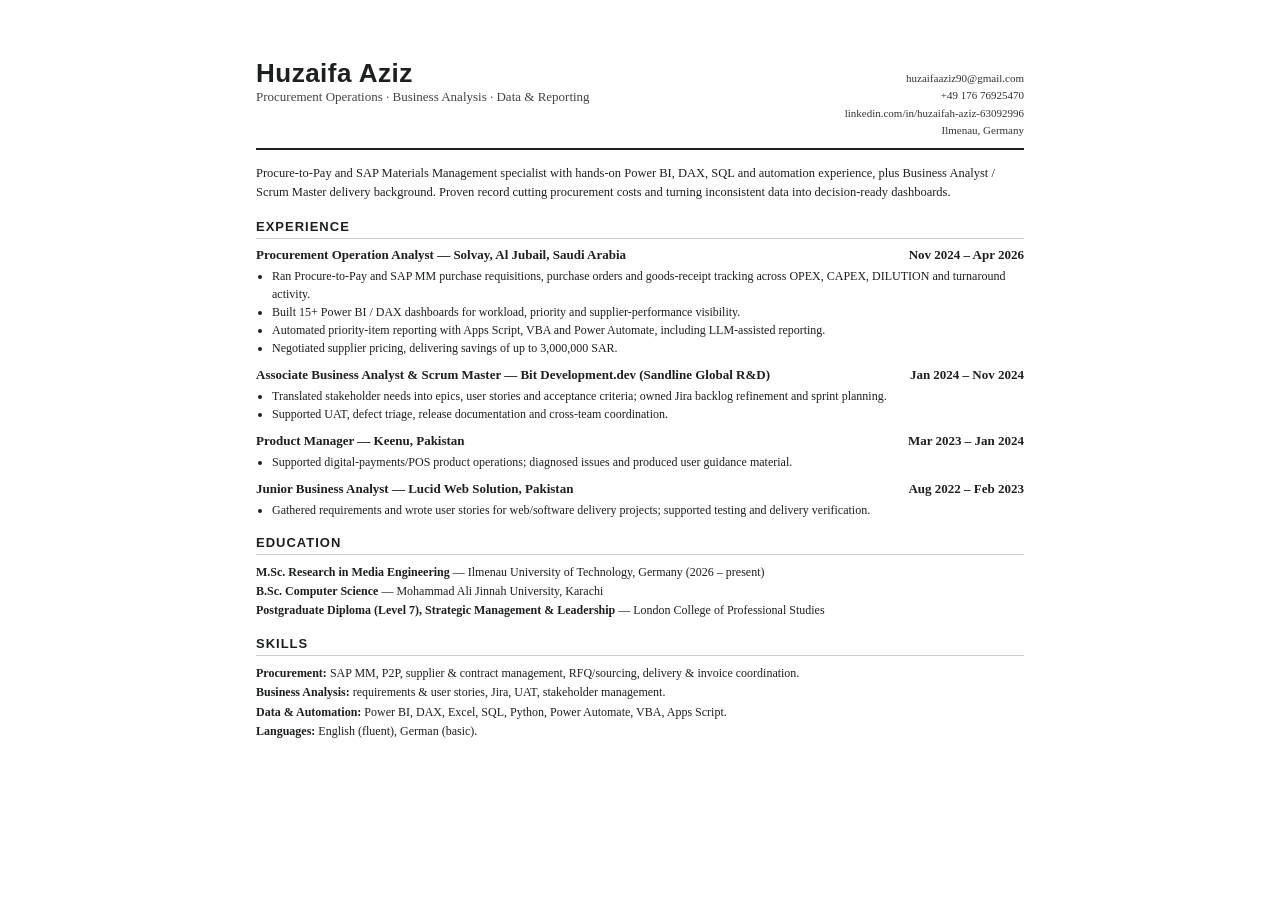
==== resume-print.html @ 82081533 "Add files via upload" ====
<!DOCTYPE html>
<html lang="en">
<head>
<meta charset="utf-8">
<meta name="viewport" content="width=device-width, initial-scale=1">
<title>Huzaifa Aziz — Résumé</title>
<style>
  @page { size: letter; margin: 0.6in; }
  body { font-family: Georgia, 'Times New Roman', serif; max-width: 8in; margin: 0 auto; padding: 0.6in; color: #1d1f20; }
  h1,h2,h3 { font-family: Arial, Helvetica, sans-serif; }
  a { color: #1d2d3d; }
</style>
</head>
<body>
  <div style="display:flex; justify-content:space-between; align-items:baseline; border-bottom:2px solid #1d1f20; padding-bottom:8px; margin-bottom:14px;">
    <div>
      <h1 style="margin:0; font-size:26px; letter-spacing:0.5px;">Huzaifa Aziz</h1>
      <div style="font-size:13px; color:#444;">Procurement Operations · Business Analysis · Data &amp; Reporting</div>
    </div>
    <div style="text-align:right; font-size:11px; line-height:1.6; color:#333;">
      huzaifaaziz90@gmail.com<br>
      +49 176 76925470<br>
      linkedin.com/in/huzaifah-aziz-63092996<br>
      Ilmenau, Germany
    </div>
  </div>

  <p style="font-size:12.5px; line-height:1.55; margin:0 0 14px;">Procure-to-Pay and SAP Materials Management specialist with hands-on Power BI, DAX, SQL and automation experience, plus Business Analyst / Scrum Master delivery background. Proven record cutting procurement costs and turning inconsistent data into decision-ready dashboards.</p>

  <h3 style="font-size:13px; text-transform:uppercase; letter-spacing:1px; border-bottom:1px solid #ccc; padding-bottom:4px; margin:16px 0 8px;">Experience</h3>

  <div style="margin-bottom:10px;">
    <div style="display:flex; justify-content:space-between; font-size:13px; font-weight:bold;"><span>Procurement Operation Analyst — Solvay, Al Jubail, Saudi Arabia</span><span>Nov 2024 – Apr 2026</span></div>
    <ul style="margin:4px 0 0; padding-left:16px; font-size:12px; line-height:1.5;">
      <li>Ran Procure-to-Pay and SAP MM purchase requisitions, purchase orders and goods-receipt tracking across OPEX, CAPEX, DILUTION and turnaround activity.</li>
      <li>Built 15+ Power BI / DAX dashboards for workload, priority and supplier-performance visibility.</li>
      <li>Automated priority-item reporting with Apps Script, VBA and Power Automate, including LLM-assisted reporting.</li>
      <li>Negotiated supplier pricing, delivering savings of up to 3,000,000 SAR.</li>
    </ul>
  </div>

  <div style="margin-bottom:10px;">
    <div style="display:flex; justify-content:space-between; font-size:13px; font-weight:bold;"><span>Associate Business Analyst &amp; Scrum Master — Bit Development.dev (Sandline Global R&amp;D)</span><span>Jan 2024 – Nov 2024</span></div>
    <ul style="margin:4px 0 0; padding-left:16px; font-size:12px; line-height:1.5;">
      <li>Translated stakeholder needs into epics, user stories and acceptance criteria; owned Jira backlog refinement and sprint planning.</li>
      <li>Supported UAT, defect triage, release documentation and cross-team coordination.</li>
    </ul>
  </div>

  <div style="margin-bottom:10px;">
    <div style="display:flex; justify-content:space-between; font-size:13px; font-weight:bold;"><span>Product Manager — Keenu, Pakistan</span><span>Mar 2023 – Jan 2024</span></div>
    <ul style="margin:4px 0 0; padding-left:16px; font-size:12px; line-height:1.5;">
      <li>Supported digital-payments/POS product operations; diagnosed issues and produced user guidance material.</li>
    </ul>
  </div>

  <div style="margin-bottom:4px;">
    <div style="display:flex; justify-content:space-between; font-size:13px; font-weight:bold;"><span>Junior Business Analyst — Lucid Web Solution, Pakistan</span><span>Aug 2022 – Feb 2023</span></div>
    <ul style="margin:4px 0 0; padding-left:16px; font-size:12px; line-height:1.5;">
      <li>Gathered requirements and wrote user stories for web/software delivery projects; supported testing and delivery verification.</li>
    </ul>
  </div>

  <h3 style="font-size:13px; text-transform:uppercase; letter-spacing:1px; border-bottom:1px solid #ccc; padding-bottom:4px; margin:16px 0 8px;">Education</h3>
  <div style="font-size:12px; line-height:1.6;">
    <div><strong>M.Sc. Research in Media Engineering</strong> — Ilmenau University of Technology, Germany (2026 – present)</div>
    <div><strong>B.Sc. Computer Science</strong> — Mohammad Ali Jinnah University, Karachi</div>
    <div><strong>Postgraduate Diploma (Level 7), Strategic Management &amp; Leadership</strong> — London College of Professional Studies</div>
  </div>

  <h3 style="font-size:13px; text-transform:uppercase; letter-spacing:1px; border-bottom:1px solid #ccc; padding-bottom:4px; margin:16px 0 8px;">Skills</h3>
  <div style="font-size:12px; line-height:1.6;">
    <div><strong>Procurement:</strong> SAP MM, P2P, supplier &amp; contract management, RFQ/sourcing, delivery &amp; invoice coordination.</div>
    <div><strong>Business Analysis:</strong> requirements &amp; user stories, Jira, UAT, stakeholder management.</div>
    <div><strong>Data &amp; Automation:</strong> Power BI, DAX, Excel, SQL, Python, Power Automate, VBA, Apps Script.</div>
    <div><strong>Languages:</strong> English (fluent), German (basic).</div>
  </div>

<script>
  const params = new URLSearchParams(window.location.search);
  if (params.get('print') === '1') { setTimeout(() => window.print(), 500); }
</script>
</body>
</html>
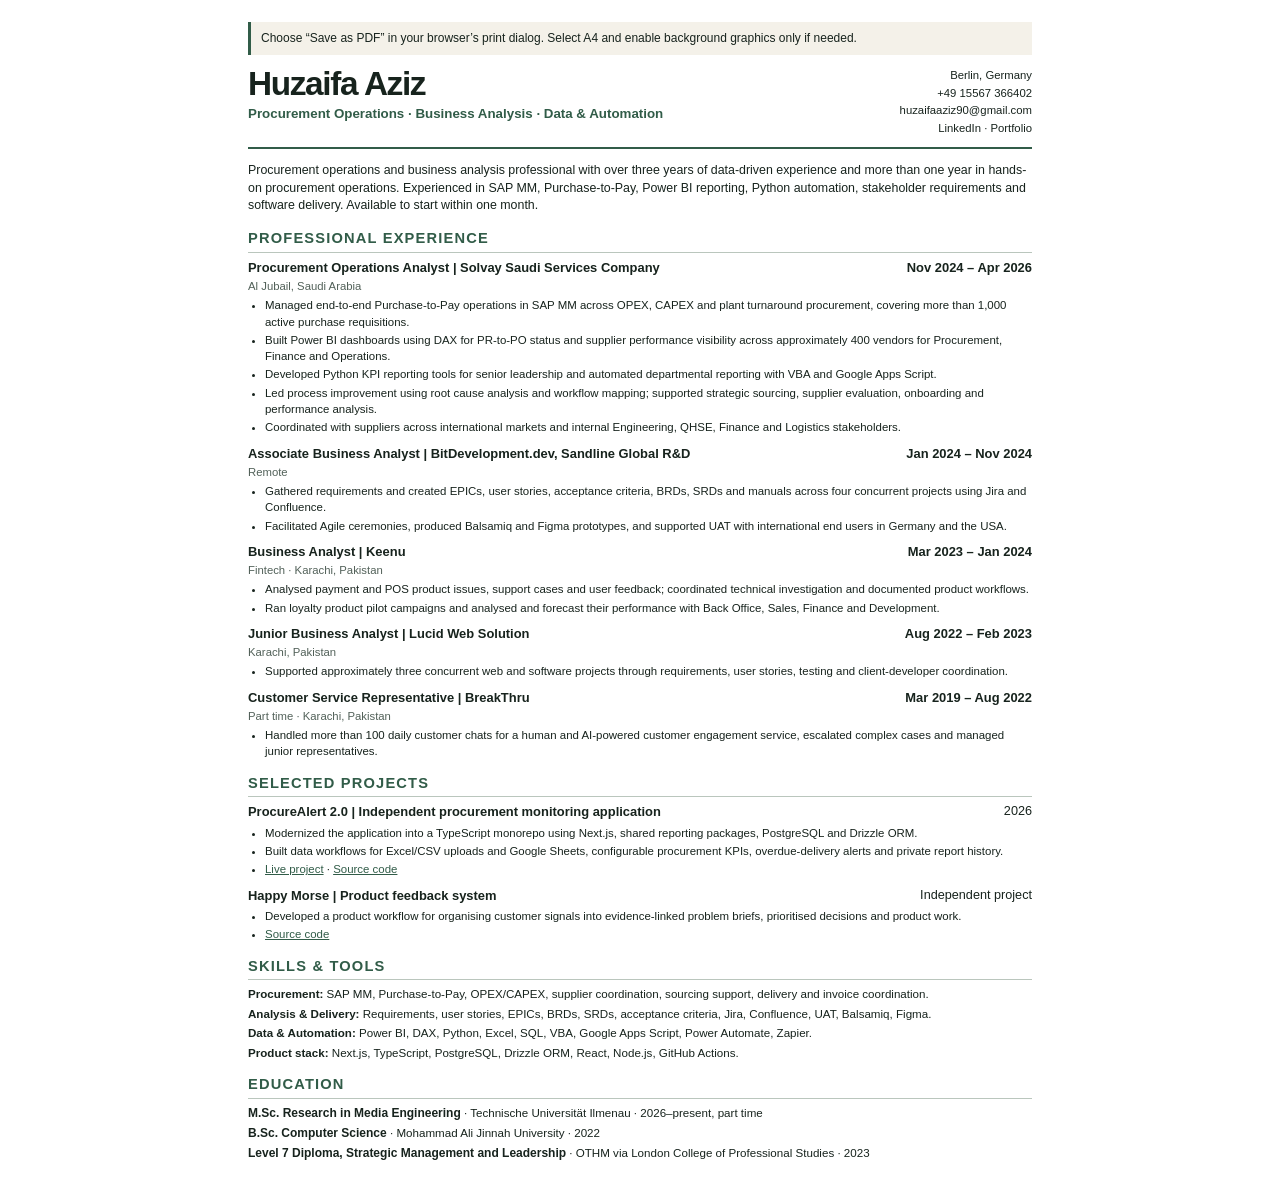
==== commit 8d6973bf: "Add files via upload" ====
--- a/resume-print.html
+++ b/resume-print.html
@@ -1,84 +1,25 @@
-<!DOCTYPE html>
+<!doctype html>
 <html lang="en">
 <head>
-<meta charset="utf-8">
-<meta name="viewport" content="width=device-width, initial-scale=1">
-<title>Huzaifa Aziz — Résumé</title>
+<meta charset="utf-8"><meta name="viewport" content="width=device-width,initial-scale=1"><title>Huzaifa Aziz | Resume</title>
 <style>
-  @page { size: letter; margin: 0.6in; }
-  body { font-family: Georgia, 'Times New Roman', serif; max-width: 8in; margin: 0 auto; padding: 0.6in; color: #1d1f20; }
-  h1,h2,h3 { font-family: Arial, Helvetica, sans-serif; }
-  a { color: #1d2d3d; }
+@page{size:A4;margin:15mm}*{box-sizing:border-box}body{font:10pt/1.42 Arial,Helvetica,sans-serif;color:#17231d;max-width:820px;margin:22px auto;padding:0 18px}header{border-bottom:2px solid #315c48;padding-bottom:10px;margin-bottom:13px;display:flex;justify-content:space-between;gap:22px}h1{font-size:25pt;line-height:1;margin:0 0 5px;letter-spacing:-.04em}header p{margin:0;font-size:10pt;color:#315c48;font-weight:bold}.contact{text-align:right;font-size:8.5pt;line-height:1.55}.contact a{color:inherit;text-decoration:none}h2{font-size:11pt;text-transform:uppercase;letter-spacing:.08em;border-bottom:1px solid #bac6bd;padding-bottom:3px;margin:13px 0 6px;color:#315c48}p{margin:0 0 7px}.summary{font-size:9.3pt}.job{margin:0 0 9px;break-inside:avoid}.jobhead{display:flex;justify-content:space-between;gap:12px;font-size:9.5pt}.jobhead strong{font-size:9.7pt}.meta{font-size:8.5pt;color:#526159;margin:1px 0 3px}.job ul{padding-left:17px;margin:3px 0 0;font-size:8.6pt}.job li{margin:0 0 2px}.skills{font-size:8.7pt}.skills p{margin:0 0 3px}.edu{font-size:8.7pt;margin-bottom:3px}.edu strong{font-size:9pt}.links{color:#315c48;text-decoration:underline}.print-hint{font-size:9pt;background:#f4f1e9;padding:8px 10px;margin-bottom:12px;border-left:3px solid #315c48}@media print{body{margin:0;padding:0}.print-hint{display:none}a{color:inherit;text-decoration:none}}
 </style>
 </head>
 <body>
-  <div style="display:flex; justify-content:space-between; align-items:baseline; border-bottom:2px solid #1d1f20; padding-bottom:8px; margin-bottom:14px;">
-    <div>
-      <h1 style="margin:0; font-size:26px; letter-spacing:0.5px;">Huzaifa Aziz</h1>
-      <div style="font-size:13px; color:#444;">Procurement Operations · Business Analysis · Data &amp; Reporting</div>
-    </div>
-    <div style="text-align:right; font-size:11px; line-height:1.6; color:#333;">
-      huzaifaaziz90@gmail.com<br>
-      +49 176 76925470<br>
-      linkedin.com/in/huzaifah-aziz-63092996<br>
-      Ilmenau, Germany
-    </div>
-  </div>
-
-  <p style="font-size:12.5px; line-height:1.55; margin:0 0 14px;">Procure-to-Pay and SAP Materials Management specialist with hands-on Power BI, DAX, SQL and automation experience, plus Business Analyst / Scrum Master delivery background. Proven record cutting procurement costs and turning inconsistent data into decision-ready dashboards.</p>
-
-  <h3 style="font-size:13px; text-transform:uppercase; letter-spacing:1px; border-bottom:1px solid #ccc; padding-bottom:4px; margin:16px 0 8px;">Experience</h3>
-
-  <div style="margin-bottom:10px;">
-    <div style="display:flex; justify-content:space-between; font-size:13px; font-weight:bold;"><span>Procurement Operation Analyst — Solvay, Al Jubail, Saudi Arabia</span><span>Nov 2024 – Apr 2026</span></div>
-    <ul style="margin:4px 0 0; padding-left:16px; font-size:12px; line-height:1.5;">
-      <li>Ran Procure-to-Pay and SAP MM purchase requisitions, purchase orders and goods-receipt tracking across OPEX, CAPEX, DILUTION and turnaround activity.</li>
-      <li>Built 15+ Power BI / DAX dashboards for workload, priority and supplier-performance visibility.</li>
-      <li>Automated priority-item reporting with Apps Script, VBA and Power Automate, including LLM-assisted reporting.</li>
-      <li>Negotiated supplier pricing, delivering savings of up to 3,000,000 SAR.</li>
-    </ul>
-  </div>
-
-  <div style="margin-bottom:10px;">
-    <div style="display:flex; justify-content:space-between; font-size:13px; font-weight:bold;"><span>Associate Business Analyst &amp; Scrum Master — Bit Development.dev (Sandline Global R&amp;D)</span><span>Jan 2024 – Nov 2024</span></div>
-    <ul style="margin:4px 0 0; padding-left:16px; font-size:12px; line-height:1.5;">
-      <li>Translated stakeholder needs into epics, user stories and acceptance criteria; owned Jira backlog refinement and sprint planning.</li>
-      <li>Supported UAT, defect triage, release documentation and cross-team coordination.</li>
-    </ul>
-  </div>
-
-  <div style="margin-bottom:10px;">
-    <div style="display:flex; justify-content:space-between; font-size:13px; font-weight:bold;"><span>Product Manager — Keenu, Pakistan</span><span>Mar 2023 – Jan 2024</span></div>
-    <ul style="margin:4px 0 0; padding-left:16px; font-size:12px; line-height:1.5;">
-      <li>Supported digital-payments/POS product operations; diagnosed issues and produced user guidance material.</li>
-    </ul>
-  </div>
-
-  <div style="margin-bottom:4px;">
-    <div style="display:flex; justify-content:space-between; font-size:13px; font-weight:bold;"><span>Junior Business Analyst — Lucid Web Solution, Pakistan</span><span>Aug 2022 – Feb 2023</span></div>
-    <ul style="margin:4px 0 0; padding-left:16px; font-size:12px; line-height:1.5;">
-      <li>Gathered requirements and wrote user stories for web/software delivery projects; supported testing and delivery verification.</li>
-    </ul>
-  </div>
-
-  <h3 style="font-size:13px; text-transform:uppercase; letter-spacing:1px; border-bottom:1px solid #ccc; padding-bottom:4px; margin:16px 0 8px;">Education</h3>
-  <div style="font-size:12px; line-height:1.6;">
-    <div><strong>M.Sc. Research in Media Engineering</strong> — Ilmenau University of Technology, Germany (2026 – present)</div>
-    <div><strong>B.Sc. Computer Science</strong> — Mohammad Ali Jinnah University, Karachi</div>
-    <div><strong>Postgraduate Diploma (Level 7), Strategic Management &amp; Leadership</strong> — London College of Professional Studies</div>
-  </div>
-
-  <h3 style="font-size:13px; text-transform:uppercase; letter-spacing:1px; border-bottom:1px solid #ccc; padding-bottom:4px; margin:16px 0 8px;">Skills</h3>
-  <div style="font-size:12px; line-height:1.6;">
-    <div><strong>Procurement:</strong> SAP MM, P2P, supplier &amp; contract management, RFQ/sourcing, delivery &amp; invoice coordination.</div>
-    <div><strong>Business Analysis:</strong> requirements &amp; user stories, Jira, UAT, stakeholder management.</div>
-    <div><strong>Data &amp; Automation:</strong> Power BI, DAX, Excel, SQL, Python, Power Automate, VBA, Apps Script.</div>
-    <div><strong>Languages:</strong> English (fluent), German (basic).</div>
-  </div>
-
-<script>
-  const params = new URLSearchParams(window.location.search);
-  if (params.get('print') === '1') { setTimeout(() => window.print(), 500); }
-</script>
-</body>
-</html>
+<div class="print-hint">Choose “Save as PDF” in your browser’s print dialog. Select A4 and enable background graphics only if needed.</div>
+<header><div><h1>Huzaifa Aziz</h1><p>Procurement Operations · Business Analysis · Data &amp; Automation</p></div><div class="contact">Berlin, Germany<br><a href="tel:+4915567366402">+49 15567 366402</a><br><a href="mailto:huzaifaaziz90@gmail.com">huzaifaaziz90@gmail.com</a><br><a href="https://www.linkedin.com/in/huzaifah-aziz-63092996/">LinkedIn</a> · <a href="https://huzaifaaziz90.github.io">Portfolio</a></div></header>
+<p class="summary">Procurement operations and business analysis professional with over three years of data-driven experience and more than one year in hands-on procurement operations. Experienced in SAP MM, Purchase-to-Pay, Power BI reporting, Python automation, stakeholder requirements and software delivery. Available to start within one month.</p>
+<h2>Professional Experience</h2>
+<section class="job"><div class="jobhead"><strong>Procurement Operations Analyst | Solvay Saudi Services Company</strong><strong>Nov 2024 – Apr 2026</strong></div><div class="meta">Al Jubail, Saudi Arabia</div><ul><li>Managed end-to-end Purchase-to-Pay operations in SAP MM across OPEX, CAPEX and plant turnaround procurement, covering more than 1,000 active purchase requisitions.</li><li>Built Power BI dashboards using DAX for PR-to-PO status and supplier performance visibility across approximately 400 vendors for Procurement, Finance and Operations.</li><li>Developed Python KPI reporting tools for senior leadership and automated departmental reporting with VBA and Google Apps Script.</li><li>Led process improvement using root cause analysis and workflow mapping; supported strategic sourcing, supplier evaluation, onboarding and performance analysis.</li><li>Coordinated with suppliers across international markets and internal Engineering, QHSE, Finance and Logistics stakeholders.</li></ul></section>
+<section class="job"><div class="jobhead"><strong>Associate Business Analyst | BitDevelopment.dev, Sandline Global R&amp;D</strong><strong>Jan 2024 – Nov 2024</strong></div><div class="meta">Remote</div><ul><li>Gathered requirements and created EPICs, user stories, acceptance criteria, BRDs, SRDs and manuals across four concurrent projects using Jira and Confluence.</li><li>Facilitated Agile ceremonies, produced Balsamiq and Figma prototypes, and supported UAT with international end users in Germany and the USA.</li></ul></section>
+<section class="job"><div class="jobhead"><strong>Business Analyst | Keenu</strong><strong>Mar 2023 – Jan 2024</strong></div><div class="meta">Fintech · Karachi, Pakistan</div><ul><li>Analysed payment and POS product issues, support cases and user feedback; coordinated technical investigation and documented product workflows.</li><li>Ran loyalty product pilot campaigns and analysed and forecast their performance with Back Office, Sales, Finance and Development.</li></ul></section>
+<section class="job"><div class="jobhead"><strong>Junior Business Analyst | Lucid Web Solution</strong><strong>Aug 2022 – Feb 2023</strong></div><div class="meta">Karachi, Pakistan</div><ul><li>Supported approximately three concurrent web and software projects through requirements, user stories, testing and client-developer coordination.</li></ul></section>
+<section class="job"><div class="jobhead"><strong>Customer Service Representative | BreakThru</strong><strong>Mar 2019 – Aug 2022</strong></div><div class="meta">Part time · Karachi, Pakistan</div><ul><li>Handled more than 100 daily customer chats for a human and AI-powered customer engagement service, escalated complex cases and managed junior representatives.</li></ul></section>
+<h2>Selected Projects</h2>
+<section class="job"><div class="jobhead"><strong>ProcureAlert 2.0 | Independent procurement monitoring application</strong><span>2026</span></div><ul><li>Modernized the application into a TypeScript monorepo using Next.js, shared reporting packages, PostgreSQL and Drizzle ORM.</li><li>Built data workflows for Excel/CSV uploads and Google Sheets, configurable procurement KPIs, overdue-delivery alerts and private report history.</li><li><a class="links" href="https://procurement-alert-system-v2-web.vercel.app/">Live project</a> · <a class="links" href="https://github.com/huzaifaaziz90/procurement-alert-system-v2">Source code</a></li></ul></section>
+<section class="job"><div class="jobhead"><strong>Happy Morse | Product feedback system</strong><span>Independent project</span></div><ul><li>Developed a product workflow for organising customer signals into evidence-linked problem briefs, prioritised decisions and product work.</li><li><a class="links" href="https://github.com/huzaifaaziz90/happymorse">Source code</a></li></ul></section>
+<h2>Skills &amp; Tools</h2><div class="skills"><p><strong>Procurement:</strong> SAP MM, Purchase-to-Pay, OPEX/CAPEX, supplier coordination, sourcing support, delivery and invoice coordination.</p><p><strong>Analysis &amp; Delivery:</strong> Requirements, user stories, EPICs, BRDs, SRDs, acceptance criteria, Jira, Confluence, UAT, Balsamiq, Figma.</p><p><strong>Data &amp; Automation:</strong> Power BI, DAX, Python, Excel, SQL, VBA, Google Apps Script, Power Automate, Zapier.</p><p><strong>Product stack:</strong> Next.js, TypeScript, PostgreSQL, Drizzle ORM, React, Node.js, GitHub Actions.</p></div>
+<h2>Education</h2><div class="edu"><strong>M.Sc. Research in Media Engineering</strong> · Technische Universität Ilmenau · 2026–present, part time</div><div class="edu"><strong>B.Sc. Computer Science</strong> · Mohammad Ali Jinnah University · 2022</div><div class="edu"><strong>Level 7 Diploma, Strategic Management and Leadership</strong> · OTHM via London College of Professional Studies · 2023</div>
+<script>if(new URLSearchParams(location.search).get('print')==='1')setTimeout(()=>window.print(),350)</script>
+</body></html>
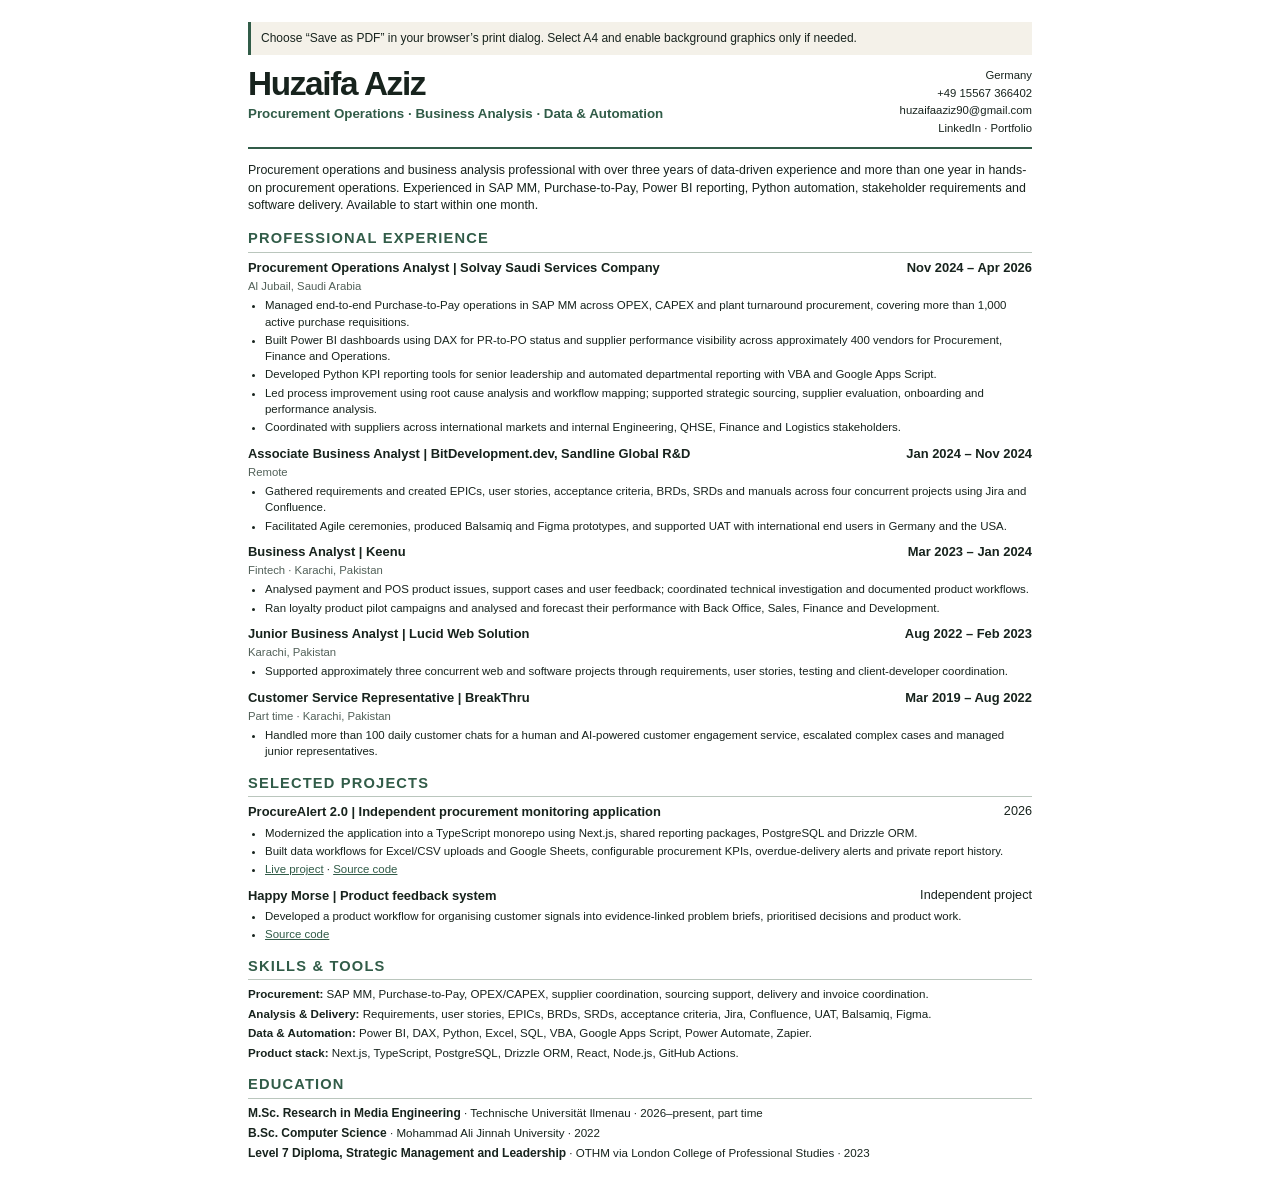
==== commit 1c9f1a58: "Add files via upload" ====
--- a/resume-print.html
+++ b/resume-print.html
@@ -8,7 +8,7 @@
 </head>
 <body>
 <div class="print-hint">Choose “Save as PDF” in your browser’s print dialog. Select A4 and enable background graphics only if needed.</div>
-<header><div><h1>Huzaifa Aziz</h1><p>Procurement Operations · Business Analysis · Data &amp; Automation</p></div><div class="contact">Berlin, Germany<br><a href="tel:+4915567366402">+49 15567 366402</a><br><a href="mailto:huzaifaaziz90@gmail.com">huzaifaaziz90@gmail.com</a><br><a href="https://www.linkedin.com/in/huzaifah-aziz-63092996/">LinkedIn</a> · <a href="https://huzaifaaziz90.github.io">Portfolio</a></div></header>
+<header><div><h1>Huzaifa Aziz</h1><p>Procurement Operations · Business Analysis · Data &amp; Automation</p></div><div class="contact">Germany<br><a href="tel:+4915567366402">+49 15567 366402</a><br><a href="mailto:huzaifaaziz90@gmail.com">huzaifaaziz90@gmail.com</a><br><a href="https://www.linkedin.com/in/huzaifah-aziz-63092996/">LinkedIn</a> · <a href="https://huzaifaaziz90.github.io">Portfolio</a></div></header>
 <p class="summary">Procurement operations and business analysis professional with over three years of data-driven experience and more than one year in hands-on procurement operations. Experienced in SAP MM, Purchase-to-Pay, Power BI reporting, Python automation, stakeholder requirements and software delivery. Available to start within one month.</p>
 <h2>Professional Experience</h2>
 <section class="job"><div class="jobhead"><strong>Procurement Operations Analyst | Solvay Saudi Services Company</strong><strong>Nov 2024 – Apr 2026</strong></div><div class="meta">Al Jubail, Saudi Arabia</div><ul><li>Managed end-to-end Purchase-to-Pay operations in SAP MM across OPEX, CAPEX and plant turnaround procurement, covering more than 1,000 active purchase requisitions.</li><li>Built Power BI dashboards using DAX for PR-to-PO status and supplier performance visibility across approximately 400 vendors for Procurement, Finance and Operations.</li><li>Developed Python KPI reporting tools for senior leadership and automated departmental reporting with VBA and Google Apps Script.</li><li>Led process improvement using root cause analysis and workflow mapping; supported strategic sourcing, supplier evaluation, onboarding and performance analysis.</li><li>Coordinated with suppliers across international markets and internal Engineering, QHSE, Finance and Logistics stakeholders.</li></ul></section>
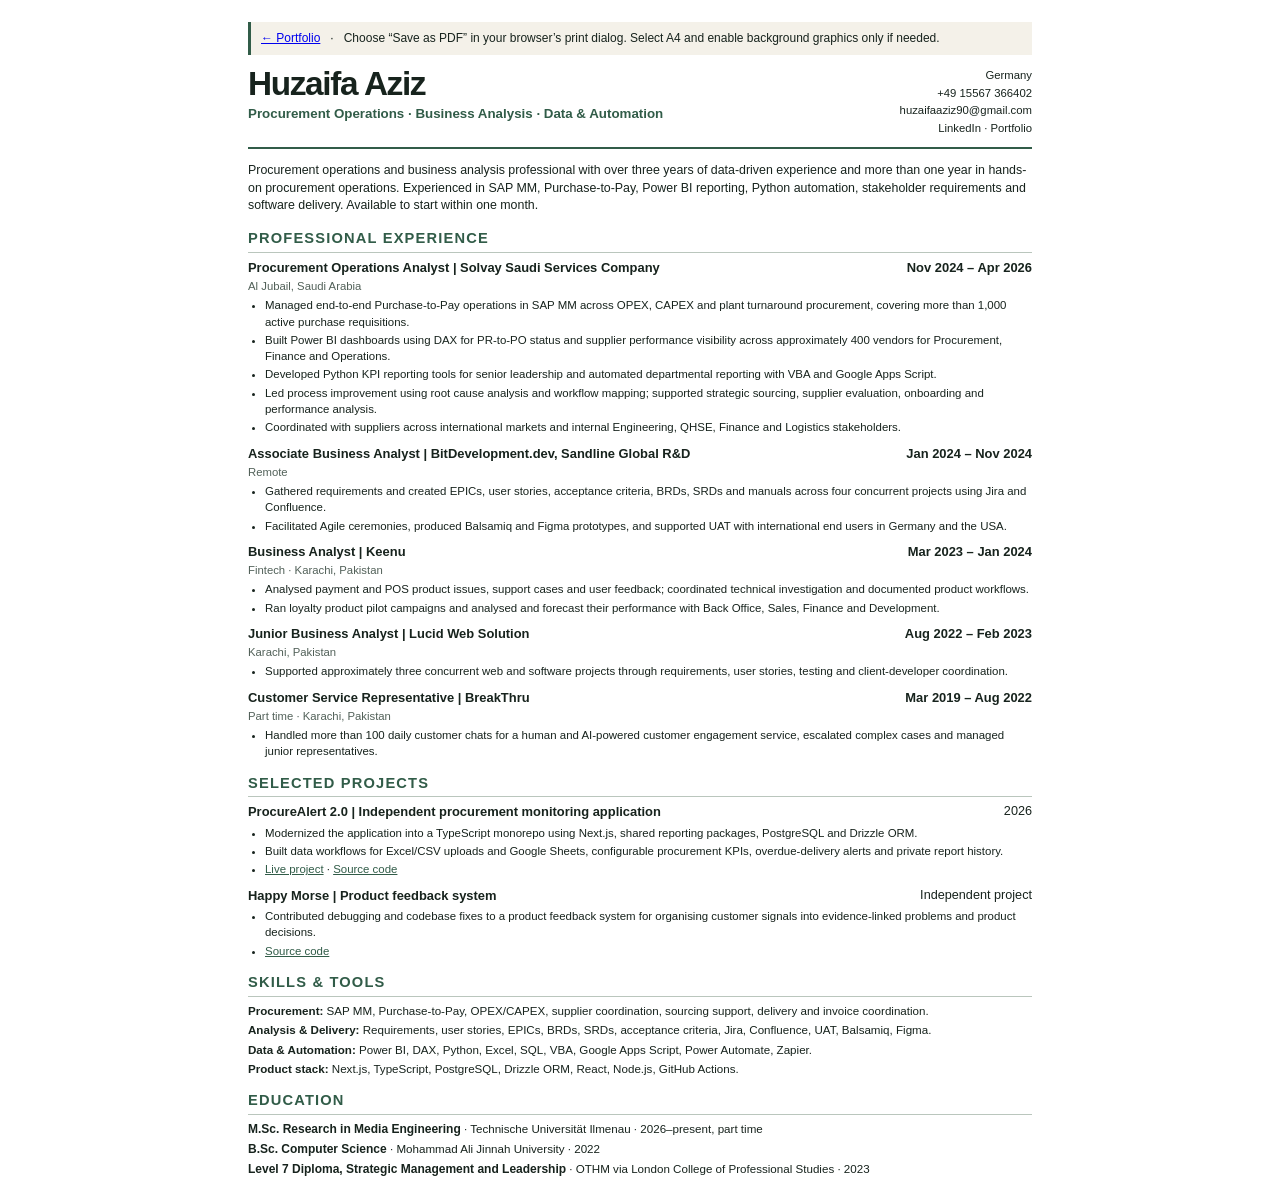
==== commit c5497b5d: "Add files via upload" ====
--- a/resume-print.html
+++ b/resume-print.html
@@ -4,10 +4,11 @@
 <meta charset="utf-8"><meta name="viewport" content="width=device-width,initial-scale=1"><title>Huzaifa Aziz | Resume</title>
 <style>
 @page{size:A4;margin:15mm}*{box-sizing:border-box}body{font:10pt/1.42 Arial,Helvetica,sans-serif;color:#17231d;max-width:820px;margin:22px auto;padding:0 18px}header{border-bottom:2px solid #315c48;padding-bottom:10px;margin-bottom:13px;display:flex;justify-content:space-between;gap:22px}h1{font-size:25pt;line-height:1;margin:0 0 5px;letter-spacing:-.04em}header p{margin:0;font-size:10pt;color:#315c48;font-weight:bold}.contact{text-align:right;font-size:8.5pt;line-height:1.55}.contact a{color:inherit;text-decoration:none}h2{font-size:11pt;text-transform:uppercase;letter-spacing:.08em;border-bottom:1px solid #bac6bd;padding-bottom:3px;margin:13px 0 6px;color:#315c48}p{margin:0 0 7px}.summary{font-size:9.3pt}.job{margin:0 0 9px;break-inside:avoid}.jobhead{display:flex;justify-content:space-between;gap:12px;font-size:9.5pt}.jobhead strong{font-size:9.7pt}.meta{font-size:8.5pt;color:#526159;margin:1px 0 3px}.job ul{padding-left:17px;margin:3px 0 0;font-size:8.6pt}.job li{margin:0 0 2px}.skills{font-size:8.7pt}.skills p{margin:0 0 3px}.edu{font-size:8.7pt;margin-bottom:3px}.edu strong{font-size:9pt}.links{color:#315c48;text-decoration:underline}.print-hint{font-size:9pt;background:#f4f1e9;padding:8px 10px;margin-bottom:12px;border-left:3px solid #315c48}@media print{body{margin:0;padding:0}.print-hint{display:none}a{color:inherit;text-decoration:none}}
+@media(max-width:600px){header,.jobhead{flex-direction:column;gap:5px}.contact{text-align:left}body{padding:0 16px}.jobhead strong{overflow-wrap:anywhere}}
 </style>
 </head>
 <body>
-<div class="print-hint">Choose “Save as PDF” in your browser’s print dialog. Select A4 and enable background graphics only if needed.</div>
+<div class="print-hint"><a href="index.html">← Portfolio</a> &nbsp; · &nbsp; Choose “Save as PDF” in your browser’s print dialog. Select A4 and enable background graphics only if needed.</div>
 <header><div><h1>Huzaifa Aziz</h1><p>Procurement Operations · Business Analysis · Data &amp; Automation</p></div><div class="contact">Germany<br><a href="tel:+4915567366402">+49 15567 366402</a><br><a href="mailto:huzaifaaziz90@gmail.com">huzaifaaziz90@gmail.com</a><br><a href="https://www.linkedin.com/in/huzaifah-aziz-63092996/">LinkedIn</a> · <a href="https://huzaifaaziz90.github.io">Portfolio</a></div></header>
 <p class="summary">Procurement operations and business analysis professional with over three years of data-driven experience and more than one year in hands-on procurement operations. Experienced in SAP MM, Purchase-to-Pay, Power BI reporting, Python automation, stakeholder requirements and software delivery. Available to start within one month.</p>
 <h2>Professional Experience</h2>
@@ -18,7 +19,7 @@
 <section class="job"><div class="jobhead"><strong>Customer Service Representative | BreakThru</strong><strong>Mar 2019 – Aug 2022</strong></div><div class="meta">Part time · Karachi, Pakistan</div><ul><li>Handled more than 100 daily customer chats for a human and AI-powered customer engagement service, escalated complex cases and managed junior representatives.</li></ul></section>
 <h2>Selected Projects</h2>
 <section class="job"><div class="jobhead"><strong>ProcureAlert 2.0 | Independent procurement monitoring application</strong><span>2026</span></div><ul><li>Modernized the application into a TypeScript monorepo using Next.js, shared reporting packages, PostgreSQL and Drizzle ORM.</li><li>Built data workflows for Excel/CSV uploads and Google Sheets, configurable procurement KPIs, overdue-delivery alerts and private report history.</li><li><a class="links" href="https://procurement-alert-system-v2-web.vercel.app/">Live project</a> · <a class="links" href="https://github.com/huzaifaaziz90/procurement-alert-system-v2">Source code</a></li></ul></section>
-<section class="job"><div class="jobhead"><strong>Happy Morse | Product feedback system</strong><span>Independent project</span></div><ul><li>Developed a product workflow for organising customer signals into evidence-linked problem briefs, prioritised decisions and product work.</li><li><a class="links" href="https://github.com/huzaifaaziz90/happymorse">Source code</a></li></ul></section>
+<section class="job"><div class="jobhead"><strong>Happy Morse | Product feedback system</strong><span>Independent project</span></div><ul><li>Contributed debugging and codebase fixes to a product feedback system for organising customer signals into evidence-linked problems and product decisions.</li><li><a class="links" href="https://github.com/huzaifaaziz90/happymorse">Source code</a></li></ul></section>
 <h2>Skills &amp; Tools</h2><div class="skills"><p><strong>Procurement:</strong> SAP MM, Purchase-to-Pay, OPEX/CAPEX, supplier coordination, sourcing support, delivery and invoice coordination.</p><p><strong>Analysis &amp; Delivery:</strong> Requirements, user stories, EPICs, BRDs, SRDs, acceptance criteria, Jira, Confluence, UAT, Balsamiq, Figma.</p><p><strong>Data &amp; Automation:</strong> Power BI, DAX, Python, Excel, SQL, VBA, Google Apps Script, Power Automate, Zapier.</p><p><strong>Product stack:</strong> Next.js, TypeScript, PostgreSQL, Drizzle ORM, React, Node.js, GitHub Actions.</p></div>
 <h2>Education</h2><div class="edu"><strong>M.Sc. Research in Media Engineering</strong> · Technische Universität Ilmenau · 2026–present, part time</div><div class="edu"><strong>B.Sc. Computer Science</strong> · Mohammad Ali Jinnah University · 2022</div><div class="edu"><strong>Level 7 Diploma, Strategic Management and Leadership</strong> · OTHM via London College of Professional Studies · 2023</div>
 <script>if(new URLSearchParams(location.search).get('print')==='1')setTimeout(()=>window.print(),350)</script>
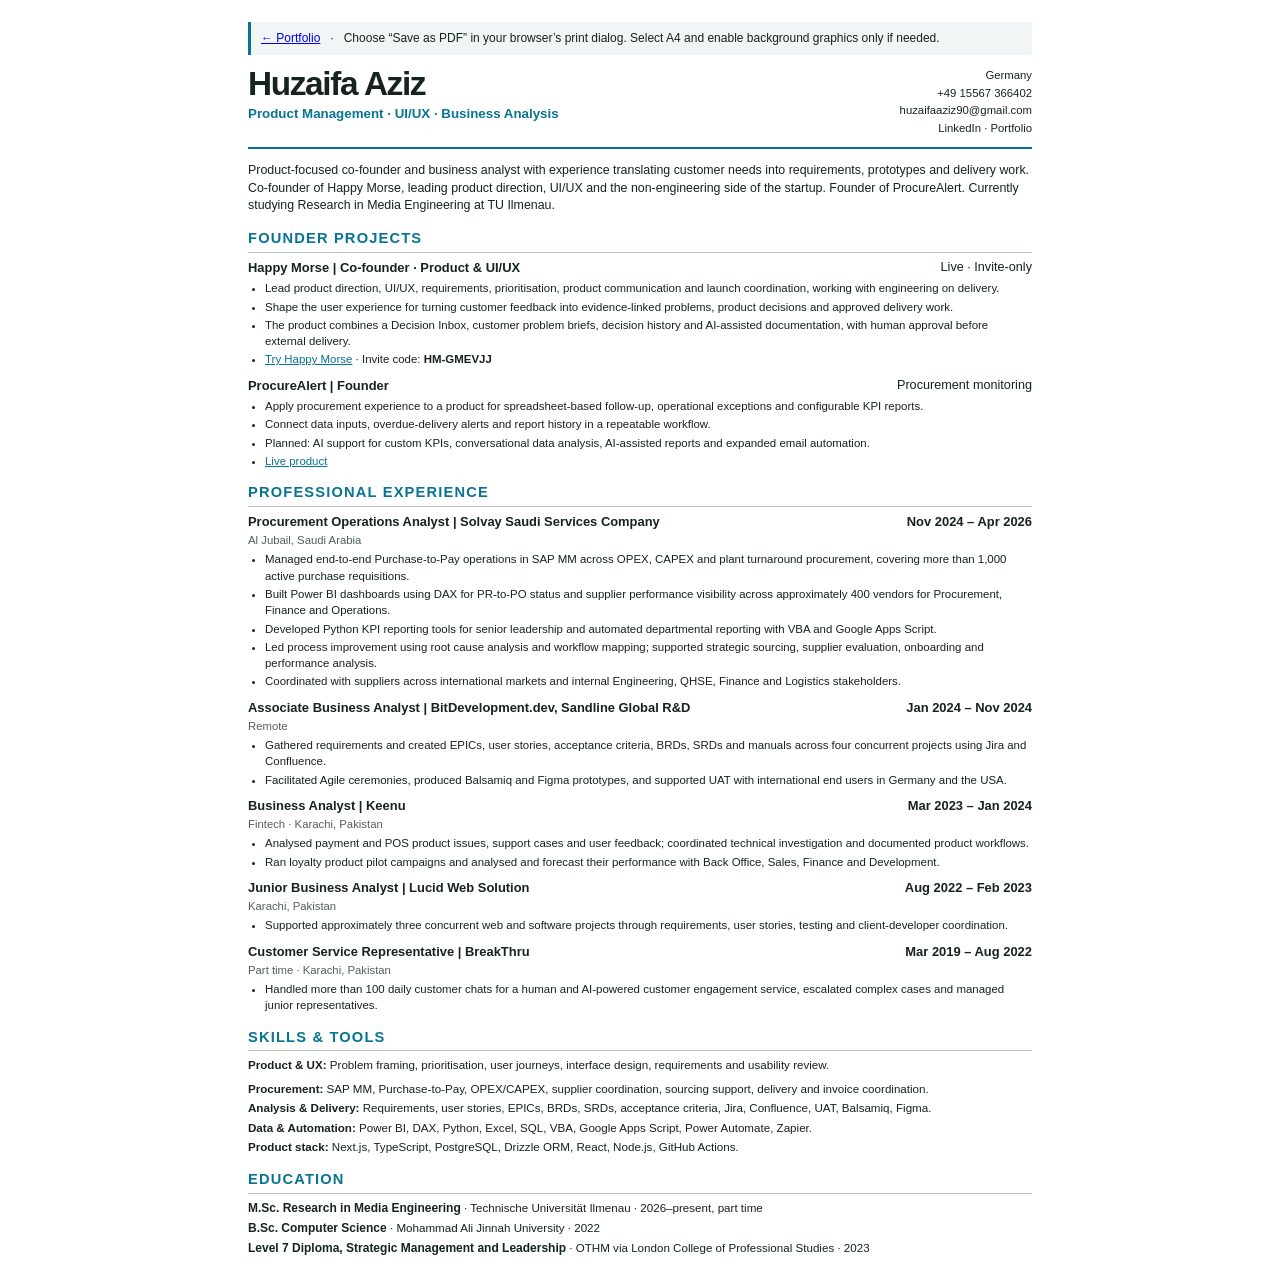
==== commit 5c91e929: "Add files via upload" ====
--- a/resume-print.html
+++ b/resume-print.html
@@ -3,24 +3,21 @@
 <head>
 <meta charset="utf-8"><meta name="viewport" content="width=device-width,initial-scale=1"><title>Huzaifa Aziz | Resume</title>
 <style>
-@page{size:A4;margin:15mm}*{box-sizing:border-box}body{font:10pt/1.42 Arial,Helvetica,sans-serif;color:#17231d;max-width:820px;margin:22px auto;padding:0 18px}header{border-bottom:2px solid #315c48;padding-bottom:10px;margin-bottom:13px;display:flex;justify-content:space-between;gap:22px}h1{font-size:25pt;line-height:1;margin:0 0 5px;letter-spacing:-.04em}header p{margin:0;font-size:10pt;color:#315c48;font-weight:bold}.contact{text-align:right;font-size:8.5pt;line-height:1.55}.contact a{color:inherit;text-decoration:none}h2{font-size:11pt;text-transform:uppercase;letter-spacing:.08em;border-bottom:1px solid #bac6bd;padding-bottom:3px;margin:13px 0 6px;color:#315c48}p{margin:0 0 7px}.summary{font-size:9.3pt}.job{margin:0 0 9px;break-inside:avoid}.jobhead{display:flex;justify-content:space-between;gap:12px;font-size:9.5pt}.jobhead strong{font-size:9.7pt}.meta{font-size:8.5pt;color:#526159;margin:1px 0 3px}.job ul{padding-left:17px;margin:3px 0 0;font-size:8.6pt}.job li{margin:0 0 2px}.skills{font-size:8.7pt}.skills p{margin:0 0 3px}.edu{font-size:8.7pt;margin-bottom:3px}.edu strong{font-size:9pt}.links{color:#315c48;text-decoration:underline}.print-hint{font-size:9pt;background:#f4f1e9;padding:8px 10px;margin-bottom:12px;border-left:3px solid #315c48}@media print{body{margin:0;padding:0}.print-hint{display:none}a{color:inherit;text-decoration:none}}
+@page{size:A4;margin:15mm}*{box-sizing:border-box}body{font:10pt/1.42 Arial,Helvetica,sans-serif;color:#17231d;max-width:820px;margin:22px auto;padding:0 18px}header{border-bottom:2px solid #087493;padding-bottom:10px;margin-bottom:13px;display:flex;justify-content:space-between;gap:22px}h1{font-size:25pt;line-height:1;margin:0 0 5px;letter-spacing:-.04em}header p{margin:0;font-size:10pt;color:#087493;font-weight:bold}.contact{text-align:right;font-size:8.5pt;line-height:1.55}.contact a{color:inherit;text-decoration:none}h2{font-size:11pt;text-transform:uppercase;letter-spacing:.08em;border-bottom:1px solid #bac6bd;padding-bottom:3px;margin:13px 0 6px;color:#087493}p{margin:0 0 7px}.summary{font-size:9.3pt}.job{margin:0 0 9px;break-inside:avoid}.jobhead{display:flex;justify-content:space-between;gap:12px;font-size:9.5pt}.jobhead strong{font-size:9.7pt}.meta{font-size:8.5pt;color:#526159;margin:1px 0 3px}.job ul{padding-left:17px;margin:3px 0 0;font-size:8.6pt}.job li{margin:0 0 2px}.skills{font-size:8.7pt}.skills p{margin:0 0 3px}.edu{font-size:8.7pt;margin-bottom:3px}.edu strong{font-size:9pt}.links{color:#087493;text-decoration:underline}.print-hint{font-size:9pt;background:#f1f5f6;padding:8px 10px;margin-bottom:12px;border-left:3px solid #087493}@media print{body{margin:0;padding:0}.print-hint{display:none}a{color:inherit;text-decoration:none}}
 @media(max-width:600px){header,.jobhead{flex-direction:column;gap:5px}.contact{text-align:left}body{padding:0 16px}.jobhead strong{overflow-wrap:anywhere}}
 </style>
 </head>
 <body>
 <div class="print-hint"><a href="index.html">← Portfolio</a> &nbsp; · &nbsp; Choose “Save as PDF” in your browser’s print dialog. Select A4 and enable background graphics only if needed.</div>
-<header><div><h1>Huzaifa Aziz</h1><p>Procurement Operations · Business Analysis · Data &amp; Automation</p></div><div class="contact">Germany<br><a href="tel:+4915567366402">+49 15567 366402</a><br><a href="mailto:huzaifaaziz90@gmail.com">huzaifaaziz90@gmail.com</a><br><a href="https://www.linkedin.com/in/huzaifah-aziz-63092996/">LinkedIn</a> · <a href="https://huzaifaaziz90.github.io">Portfolio</a></div></header>
-<p class="summary">Procurement operations and business analysis professional with over three years of data-driven experience and more than one year in hands-on procurement operations. Experienced in SAP MM, Purchase-to-Pay, Power BI reporting, Python automation, stakeholder requirements and software delivery. Available to start within one month.</p>
-<h2>Professional Experience</h2>
+<header><div><h1>Huzaifa Aziz</h1><p>Product Management · UI/UX · Business Analysis</p></div><div class="contact">Germany<br><a href="tel:+4915567366402">+49 15567 366402</a><br><a href="mailto:huzaifaaziz90@gmail.com">huzaifaaziz90@gmail.com</a><br><a href="https://www.linkedin.com/in/huzaifah-aziz-63092996/">LinkedIn</a> · <a href="https://huzaifaaziz90.github.io">Portfolio</a></div></header>
+<p class="summary">Product-focused co-founder and business analyst with experience translating customer needs into requirements, prototypes and delivery work. Co-founder of Happy Morse, leading product direction, UI/UX and the non-engineering side of the startup. Founder of ProcureAlert. Currently studying Research in Media Engineering at TU Ilmenau.</p>
+<h2>Founder Projects</h2><section class="job"><div class="jobhead"><strong>Happy Morse | Co-founder · Product &amp; UI/UX</strong><span>Live · Invite-only</span></div><ul><li>Lead product direction, UI/UX, requirements, prioritisation, product communication and launch coordination, working with engineering on delivery.</li><li>Shape the user experience for turning customer feedback into evidence-linked problems, product decisions and approved delivery work.</li><li>The product combines a Decision Inbox, customer problem briefs, decision history and AI-assisted documentation, with human approval before external delivery.</li><li><a class="links" href="https://happymorse.com/">Try Happy Morse</a> · Invite code: <strong>HM-GMEVJJ</strong></li></ul></section><section class="job"><div class="jobhead"><strong>ProcureAlert | Founder</strong><span>Procurement monitoring</span></div><ul><li>Apply procurement experience to a product for spreadsheet-based follow-up, operational exceptions and configurable KPI reports.</li><li>Connect data inputs, overdue-delivery alerts and report history in a repeatable workflow.</li><li>Planned: AI support for custom KPIs, conversational data analysis, AI-assisted reports and expanded email automation.</li><li><a class="links" href="https://procurement-alert-system-v2-web.vercel.app/">Live product</a></li></ul></section><h2>Professional Experience</h2>
 <section class="job"><div class="jobhead"><strong>Procurement Operations Analyst | Solvay Saudi Services Company</strong><strong>Nov 2024 – Apr 2026</strong></div><div class="meta">Al Jubail, Saudi Arabia</div><ul><li>Managed end-to-end Purchase-to-Pay operations in SAP MM across OPEX, CAPEX and plant turnaround procurement, covering more than 1,000 active purchase requisitions.</li><li>Built Power BI dashboards using DAX for PR-to-PO status and supplier performance visibility across approximately 400 vendors for Procurement, Finance and Operations.</li><li>Developed Python KPI reporting tools for senior leadership and automated departmental reporting with VBA and Google Apps Script.</li><li>Led process improvement using root cause analysis and workflow mapping; supported strategic sourcing, supplier evaluation, onboarding and performance analysis.</li><li>Coordinated with suppliers across international markets and internal Engineering, QHSE, Finance and Logistics stakeholders.</li></ul></section>
 <section class="job"><div class="jobhead"><strong>Associate Business Analyst | BitDevelopment.dev, Sandline Global R&amp;D</strong><strong>Jan 2024 – Nov 2024</strong></div><div class="meta">Remote</div><ul><li>Gathered requirements and created EPICs, user stories, acceptance criteria, BRDs, SRDs and manuals across four concurrent projects using Jira and Confluence.</li><li>Facilitated Agile ceremonies, produced Balsamiq and Figma prototypes, and supported UAT with international end users in Germany and the USA.</li></ul></section>
 <section class="job"><div class="jobhead"><strong>Business Analyst | Keenu</strong><strong>Mar 2023 – Jan 2024</strong></div><div class="meta">Fintech · Karachi, Pakistan</div><ul><li>Analysed payment and POS product issues, support cases and user feedback; coordinated technical investigation and documented product workflows.</li><li>Ran loyalty product pilot campaigns and analysed and forecast their performance with Back Office, Sales, Finance and Development.</li></ul></section>
 <section class="job"><div class="jobhead"><strong>Junior Business Analyst | Lucid Web Solution</strong><strong>Aug 2022 – Feb 2023</strong></div><div class="meta">Karachi, Pakistan</div><ul><li>Supported approximately three concurrent web and software projects through requirements, user stories, testing and client-developer coordination.</li></ul></section>
 <section class="job"><div class="jobhead"><strong>Customer Service Representative | BreakThru</strong><strong>Mar 2019 – Aug 2022</strong></div><div class="meta">Part time · Karachi, Pakistan</div><ul><li>Handled more than 100 daily customer chats for a human and AI-powered customer engagement service, escalated complex cases and managed junior representatives.</li></ul></section>
-<h2>Selected Projects</h2>
-<section class="job"><div class="jobhead"><strong>ProcureAlert 2.0 | Independent procurement monitoring application</strong><span>2026</span></div><ul><li>Modernized the application into a TypeScript monorepo using Next.js, shared reporting packages, PostgreSQL and Drizzle ORM.</li><li>Built data workflows for Excel/CSV uploads and Google Sheets, configurable procurement KPIs, overdue-delivery alerts and private report history.</li><li><a class="links" href="https://procurement-alert-system-v2-web.vercel.app/">Live project</a> · <a class="links" href="https://github.com/huzaifaaziz90/procurement-alert-system-v2">Source code</a></li></ul></section>
-<section class="job"><div class="jobhead"><strong>Happy Morse | Product feedback system</strong><span>Independent project</span></div><ul><li>Contributed debugging and codebase fixes to a product feedback system for organising customer signals into evidence-linked problems and product decisions.</li><li><a class="links" href="https://github.com/huzaifaaziz90/happymorse">Source code</a></li></ul></section>
-<h2>Skills &amp; Tools</h2><div class="skills"><p><strong>Procurement:</strong> SAP MM, Purchase-to-Pay, OPEX/CAPEX, supplier coordination, sourcing support, delivery and invoice coordination.</p><p><strong>Analysis &amp; Delivery:</strong> Requirements, user stories, EPICs, BRDs, SRDs, acceptance criteria, Jira, Confluence, UAT, Balsamiq, Figma.</p><p><strong>Data &amp; Automation:</strong> Power BI, DAX, Python, Excel, SQL, VBA, Google Apps Script, Power Automate, Zapier.</p><p><strong>Product stack:</strong> Next.js, TypeScript, PostgreSQL, Drizzle ORM, React, Node.js, GitHub Actions.</p></div>
+<h2>Skills &amp; Tools</h2><p class="skills"><strong>Product &amp; UX:</strong> Problem framing, prioritisation, user journeys, interface design, requirements and usability review.</p><div class="skills"><p><strong>Procurement:</strong> SAP MM, Purchase-to-Pay, OPEX/CAPEX, supplier coordination, sourcing support, delivery and invoice coordination.</p><p><strong>Analysis &amp; Delivery:</strong> Requirements, user stories, EPICs, BRDs, SRDs, acceptance criteria, Jira, Confluence, UAT, Balsamiq, Figma.</p><p><strong>Data &amp; Automation:</strong> Power BI, DAX, Python, Excel, SQL, VBA, Google Apps Script, Power Automate, Zapier.</p><p><strong>Product stack:</strong> Next.js, TypeScript, PostgreSQL, Drizzle ORM, React, Node.js, GitHub Actions.</p></div>
 <h2>Education</h2><div class="edu"><strong>M.Sc. Research in Media Engineering</strong> · Technische Universität Ilmenau · 2026–present, part time</div><div class="edu"><strong>B.Sc. Computer Science</strong> · Mohammad Ali Jinnah University · 2022</div><div class="edu"><strong>Level 7 Diploma, Strategic Management and Leadership</strong> · OTHM via London College of Professional Studies · 2023</div>
 <script>if(new URLSearchParams(location.search).get('print')==='1')setTimeout(()=>window.print(),350)</script>
 </body></html>
